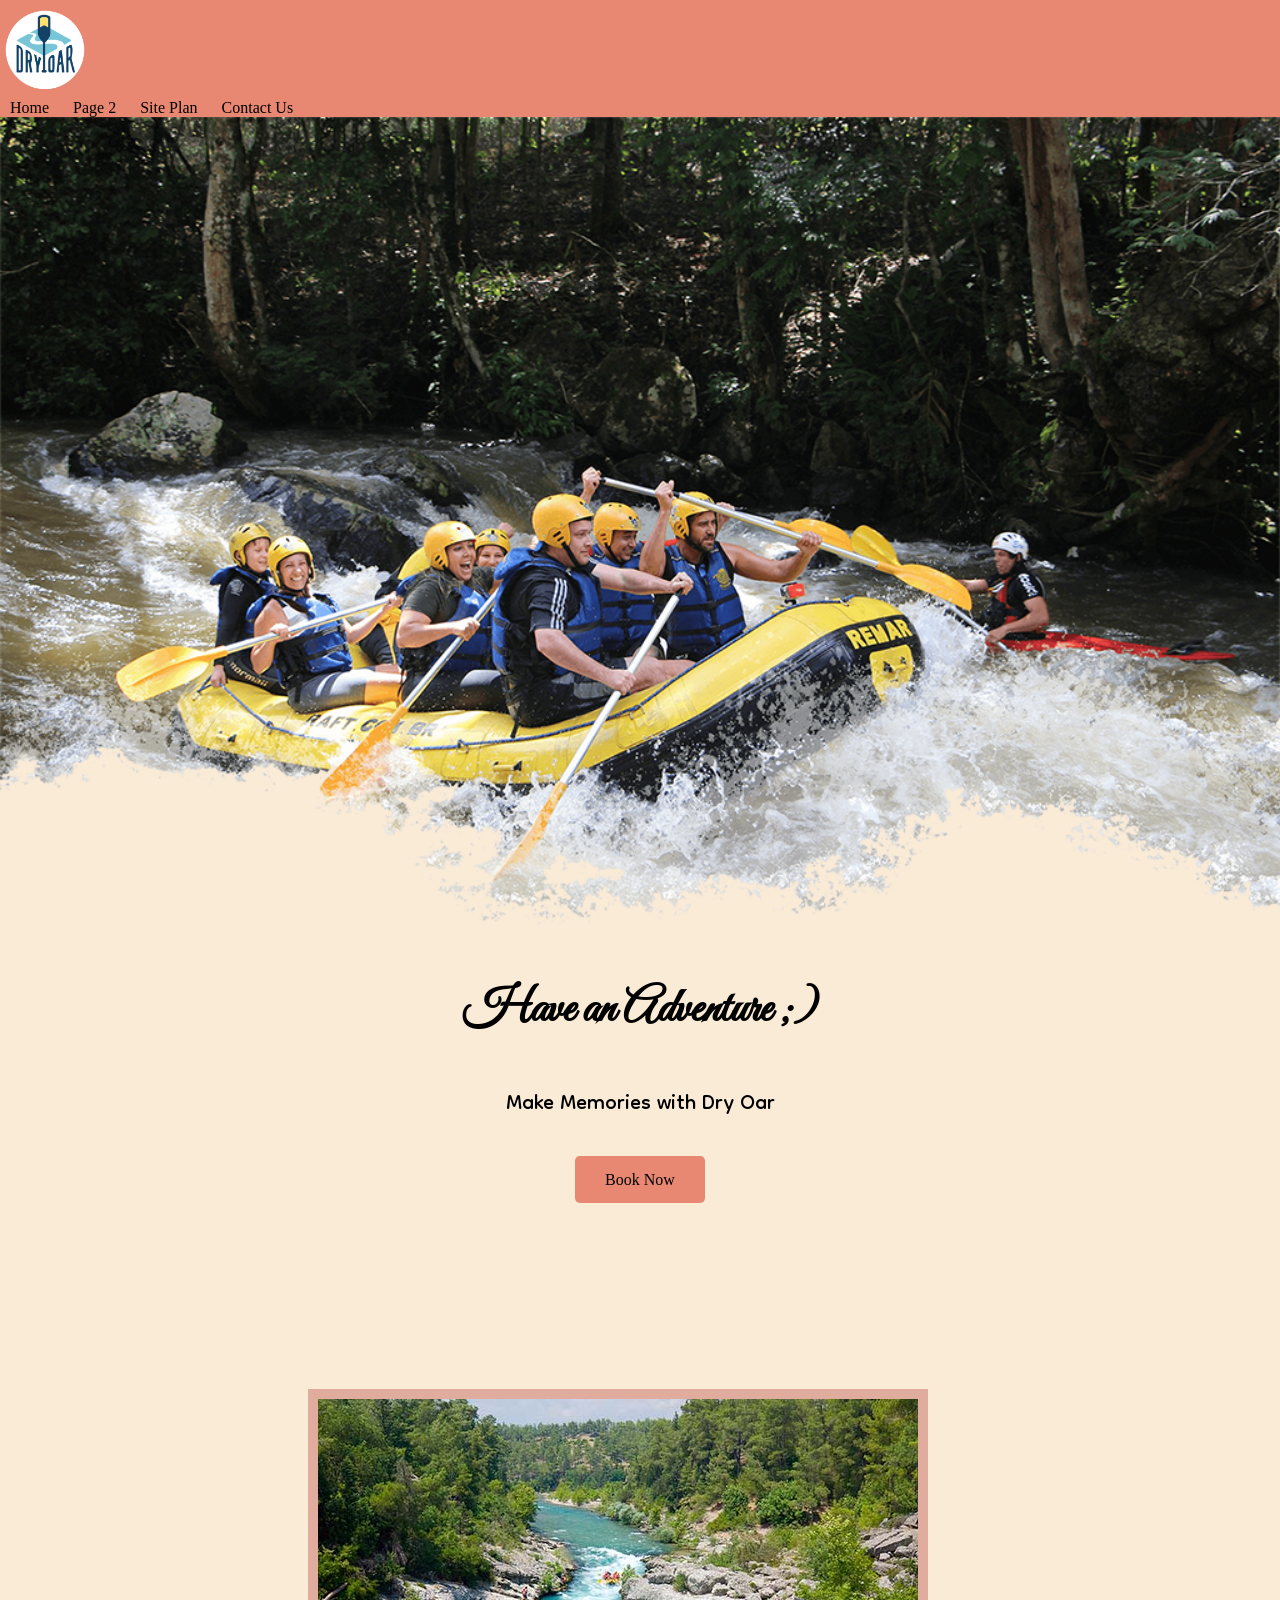
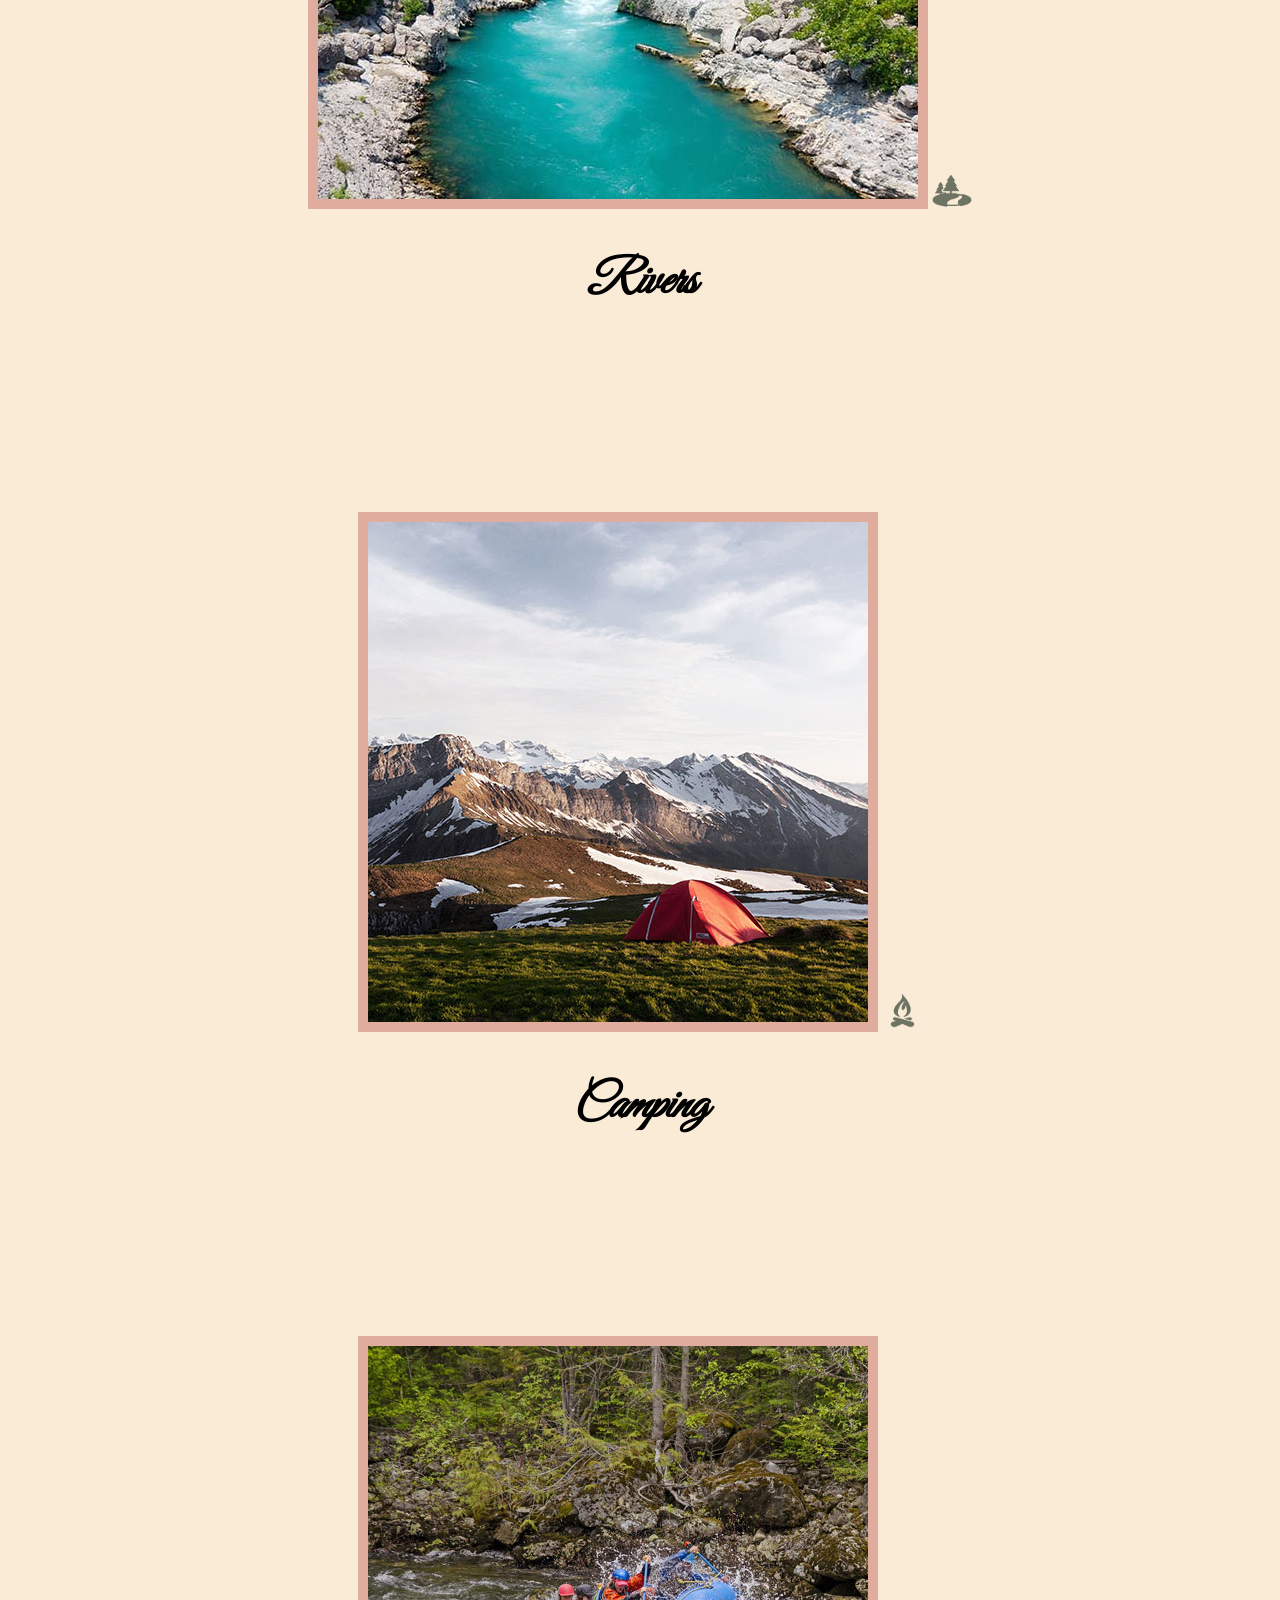
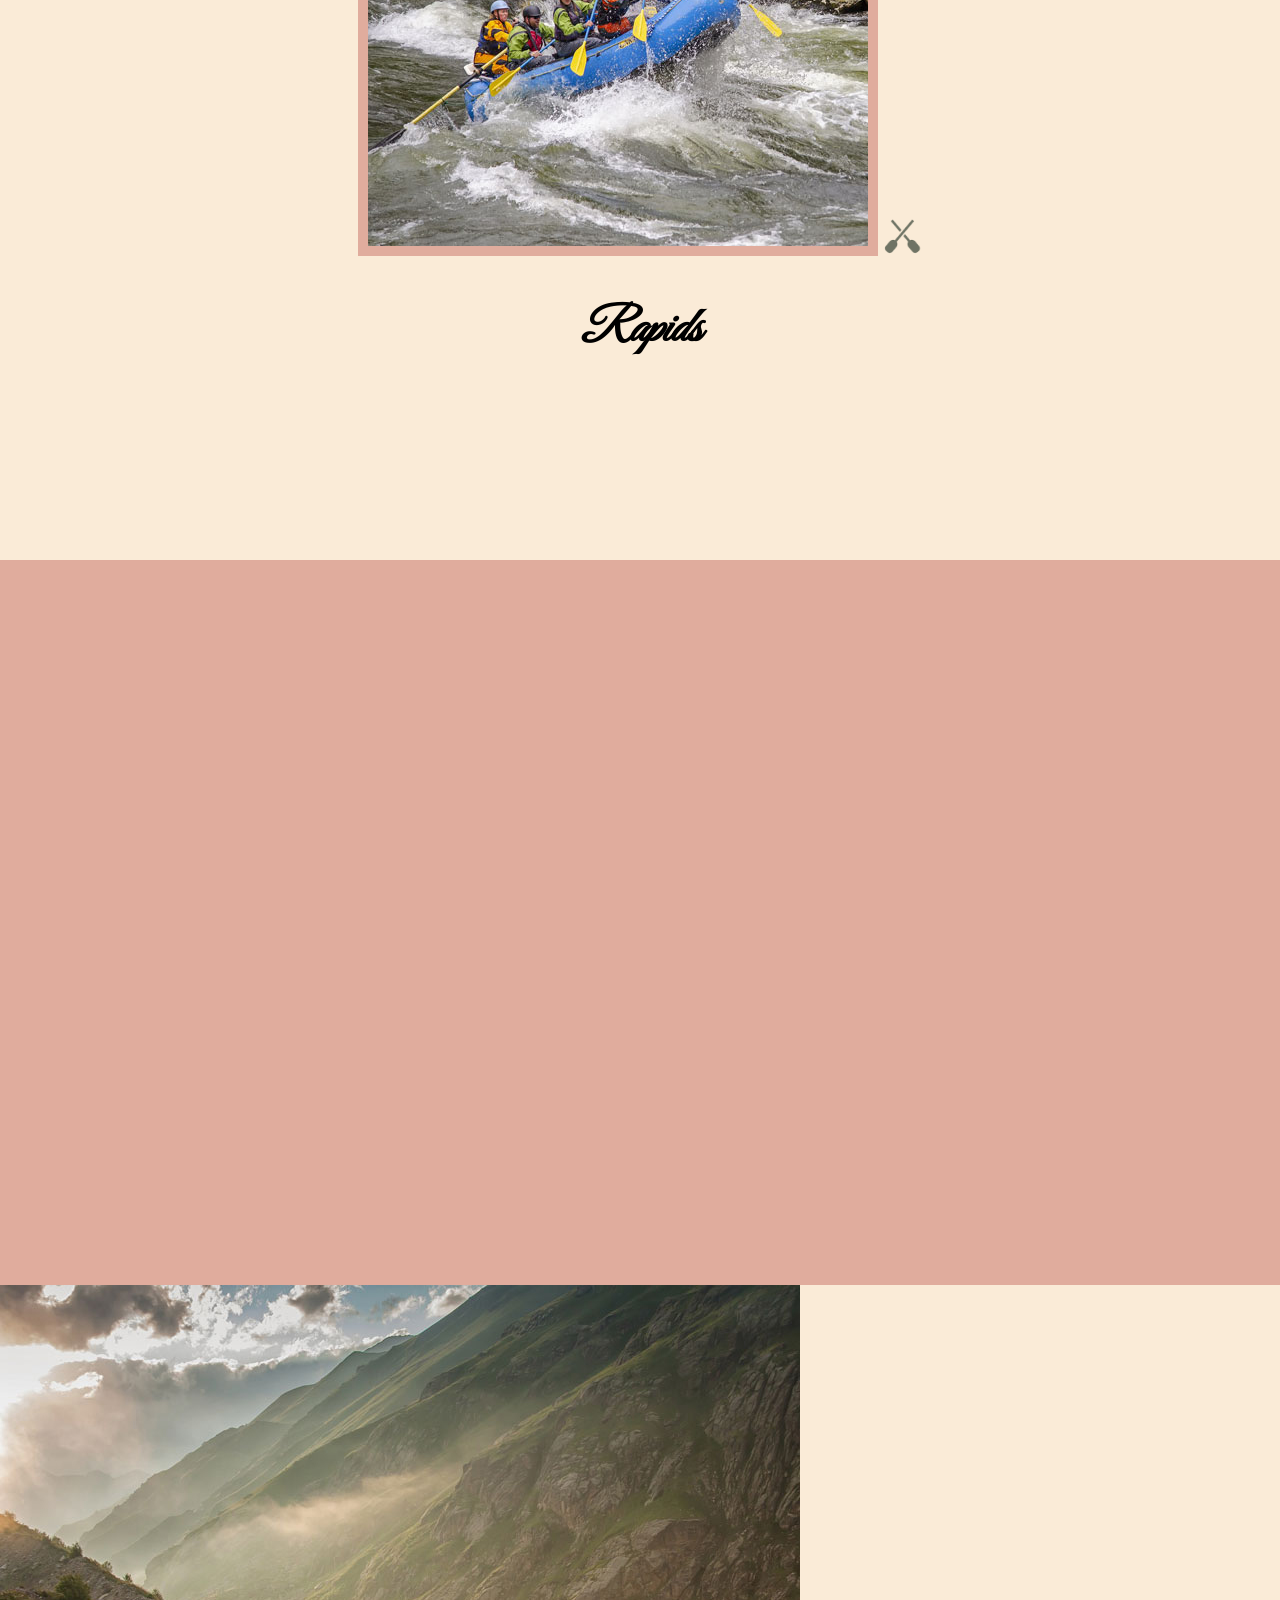
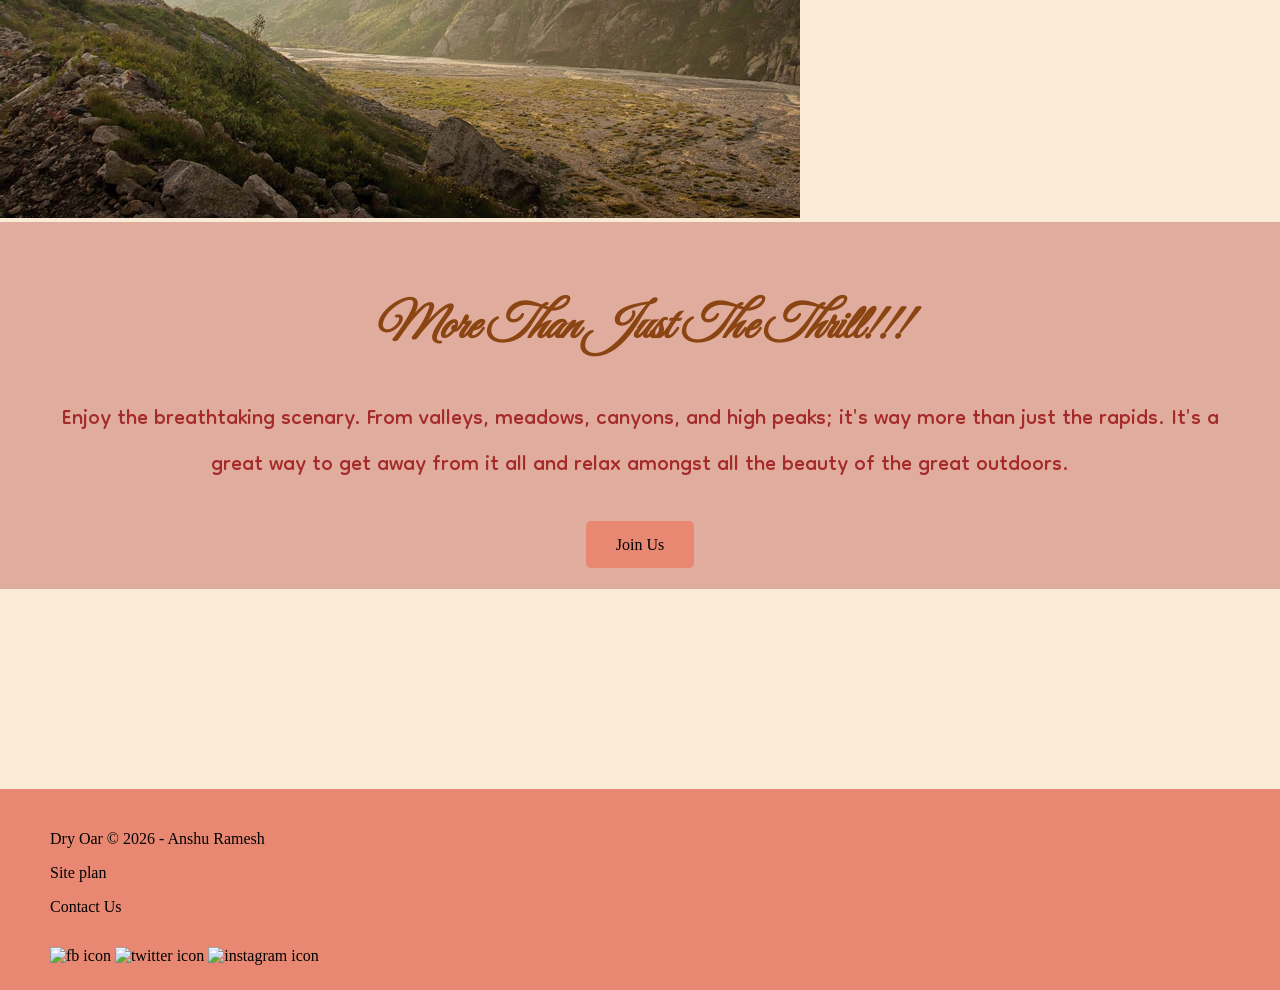
==== wwr/index.html @ 3d098261 "Initial commit" ====
<!DOCTYPE html>
<html lang="en">
<head>
    <link href="https://fonts.googleapis.com/css2?family=Great+Vibes&family=Dongle&display=swap" rel="stylesheet">
    <link rel="stylesheet" href="styles/style.css"
    <meta charset="UTF-8">
    <meta name="viewport" content="width=device-width, initial-scale=1.0">
    <title>Whitewater Rafting Vacations | Dry Oar Boating | Home</title>
</head>
<body>
    <div id="content">
    <header>
        <a id="logo_link" href="index.html">
            <img class="logo" src="Images/logo.png" alt="Dry Oar Logo">
        </a>
        <nav text-align: center;>
            <a href="index.html">Home</a>
            <a href="#">Page 2</a>
            <a href="site_planning_rafting.html">Site Plan</a>
            <a href="contactus.html">Contact Us</a>
        </nav>
    </header>
    <div id="hero">
        <img id="hero-img" src="Images/hero.png" alt="People enjoying white water rafting">
    </div>
    <section id="hero-msg">
        <h1 class="home-title" >Have an Adventure ;)</h1>
        <h4 >Make Memories with Dry Oar</h4>
        <div class='button-box'>
            <a class='book' href="contactus.html">Book Now</a>
        </div>
    </section>
</div>
<main class="home-grid">
    <section class="rivers-card">
        <img class="card-img" src="Images/rivers.jpg" alt="river in forest">
        <img class="icon" src="Images/rivers_icon.png" alt="river icon">
        <h2>Rivers</h2>
    </section>
      <section class="camping-card">
        <img class="card-img" src="Images/camping.jpg" alt="tent in mountains">
        <img class="icon" src="Images/fire_icon.png" alt="fire icon">
        <h2>Camping</h2>
    </section>
      <section class="rapids-card">
        <img class="card-img" src="Images/rapids.jpg" alt="rafting boat">
        <img class="icon" src="Images/oars.png" alt="oars icon">
        <h2>Rapids</h2>
    </section>
    <div id="background"></div>
    <img class="mountains" src="Images/mountains.jpg" alt="Misty mountains">
    <section class="msg">
        <h2>More Than Just The Thrill!!!</h2>
        <p>Enjoy the breathtaking scenary. From valleys, meadows, canyons, and high peaks; it's way more than just the rapids. It's a great way to get away from it all and relax amongst all the beauty of the great outdoors.</p>
        <a class='join' href="rivers.html">Join Us</a>
    </section>
</main>
<footer>
    <p>Dry Oar &copy; 2026 - Anshu Ramesh</p>
    <p><a href="site_planning_rafting.html">Site plan</a></p>
    <p><a href="contactus.html">Contact Us</a></p>
    <div class="social">
        <a href="https://facebook.com" target="_blank">
            <img src="images/facebook.png" alt="fb icon">
        </a>
        <a href="https://twitter.com" target="_blank">
            <img src="images/twitter.png" alt="twitter icon">
        </a>
        <a href="https://instagram.com" target="_blank">
            <img src="images/instagram.png" alt="instagram icon">
        </a>
    </div>
</footer>
</div>
</body>
</html>
---- wwr/styles/style.css ----
#contant { 
    max-width:1600px; 
    margin:  auto;
}
/* Texting align */
body {
    margin: 0;
    padding: 0;
}
#hero img {
    width: 100%;
    height: auto;
    display: block;
}
nav a {
    text-align: center;
}
#hero-msg h1{
    text-align: center;
} 
#hero-msg h4{
    text-align: center;
}
.button-box{
    text-align: center;
}
main section{
    text-align: center;
}
#background{
    height: 725px;
}

/* Adding Background color and color to the text */
body {
    background-color: antiquewhite;
}
header {
    background-color: #E88873;
    min-height: 80px;
}
nav a:hover {
    background-color: cadetblue;
    text-decoration: underline;
}
.book:hover, .join:hover{
    background-color: cadetblue;
    color: black;
    text-decoration: underline;
}
#background{
    background-color: #E0AC9D;
}
.msg{
    background-color: #E0AC9D;
}
footer{
    background-color: #E88873;
}
nav a{
    background-color: #E88873;
}
nav a:hover {
    background-color: cadetblue;
    color: black;
}    
.home-title{
    background-color: none;
}
h4{
    background-color: none;
}
.book:hover, .join:hover{
    background-color: cadetblue;
    color: black;
}
.msg h2{
    color: saddlebrown;
}
.msg p{
    color: brown;
}
footer{
    background-color: #E88873;
}
footer a{
    background-color: #E88873;
}
footer a:hover{
    background-color: cadetblue;
    color: black;
    text-decoration: underline;
}

/* Adding width to images */
.logo {
    width: 80px;
    height: auto;
    margin: 5px;
    display: block;
}
.icon {
    width: 40px;
}

/*  */
nav a{
    text-align: center;
    color: black;
    text-decoration: none;
    padding: 10px;
}    
.book, .join{
    text-align: center;
    color: black;
    text-decoration: none;
    background-color: #E88873;
}    
footer a{
    text-align: center;
    color: black;
    text-decoration: none;
}    
footer p {
    font-size: 1em;
}  
footer p a:hover {
    text-decoration: underline;
}    

/* Adding fonts */
.home-title{
    font-family: "Great Vibes", cursive;
    font-size: 3em;
    font-weight: bolder;
}
#hero-msg h4 {
  font-family: "Dongle", "Helvetica", sans-serif;
  font-size: 2rem;
  font-weight: 500;
}
.home-grid h2{
    font: 3em Great Vibes;;
    font-style: oblique;
    font-weight: bolder;
}
.home-grid p{
    font-family: "Dongle", "Helvetica", sans-serif;
    font-size: 2rem;
    font-weight: 500;
}

.social img{
    width: 40px;
}

/* Adding padding and margin */
h2 {
    padding: 0;
}
#logo_link{
    padding-top: 5px;
    display: inline-block;
    height: auto;
}
.book,.join{
    padding: 15px 30px;
    margin-top: 50px;
}
.icon{
    padding-top: 10px;
}
.msg {
    padding: 35px;
}  
.msg p {
padding-bottom: 15px;
}  
footer {
    padding: 25px 50px;
    margin-top: 200px;
} 
footer .social img {
    padding-top: 15px;
}
.home-title{
    margin-top: 10px;
}
.rivers-card, .camping-card, .rapids-card{
    margin: 200px 0;
}

/* Border placement */
.book,.join{
    border-radius: 5px;
}
.card-img {
    border: 10px solid #E0AC9D;
}
main section img {
    box-sizing: border-box;
}
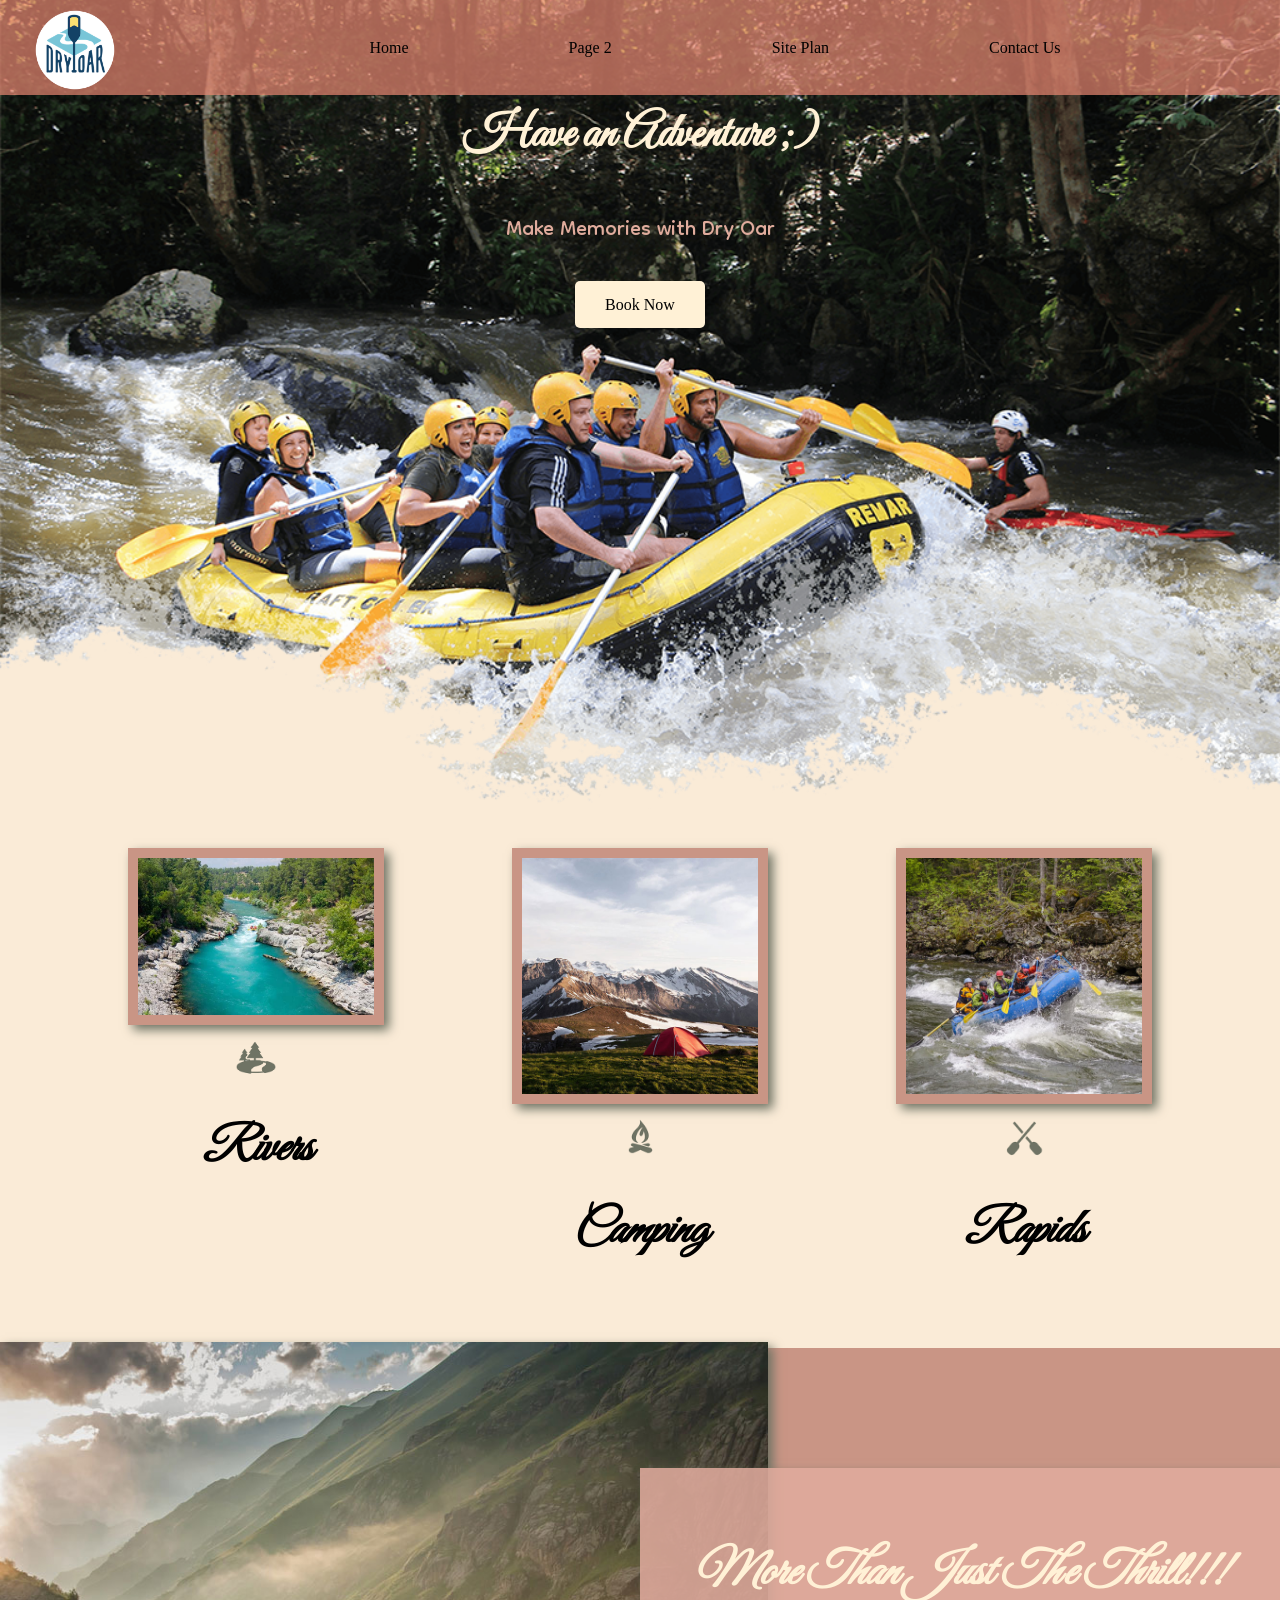
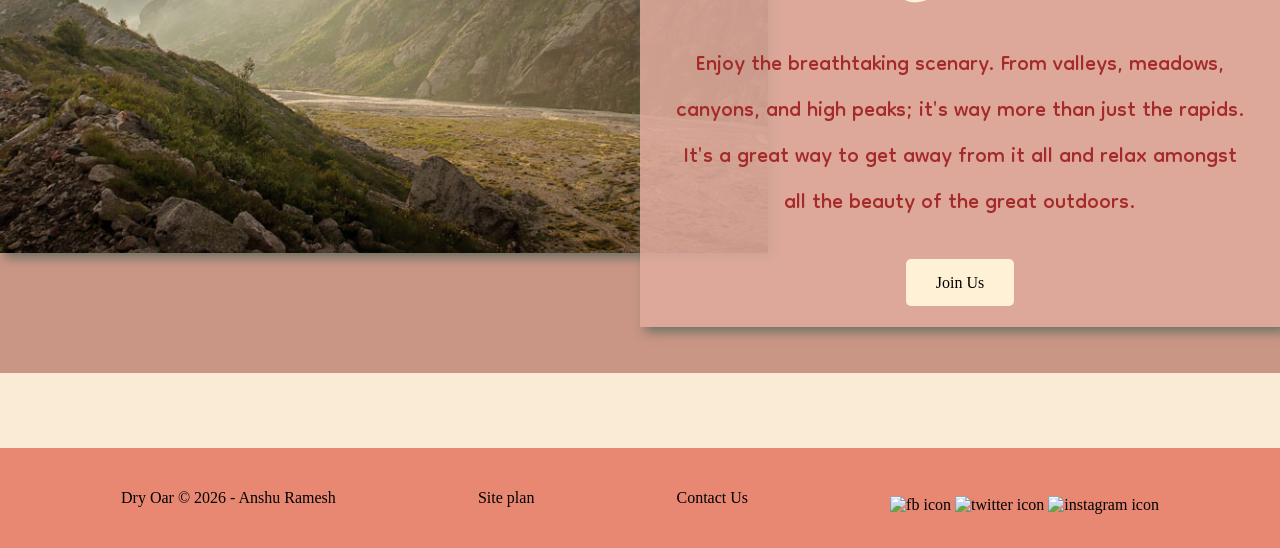
==== commit 33faa44f: "Added codes to make the website better." ====
--- a/wwr/index.html
+++ b/wwr/index.html
@@ -8,6 +8,7 @@
     <title>Whitewater Rafting Vacations | Dry Oar Boating | Home</title>
 </head>
 <body>
+    <!-- test -->
     <div id="content">
     <header>
         <a id="logo_link" href="index.html">
@@ -21,8 +22,9 @@
         </nav>
     </header>
     <div id="hero">
-        <img id="hero-img" src="Images/hero.png" alt="People enjoying white water rafting">
-    </div>
+        <div id="hero-box">
+            <img id="hero-img" src="Images/hero.png" alt="People enjoying white water rafting">
+        </div>
     <section id="hero-msg">
         <h1 class="home-title" >Have an Adventure ;)</h1>
         <h4 >Make Memories with Dry Oar</h4>
@@ -30,19 +32,19 @@
             <a class='book' href="contactus.html">Book Now</a>
         </div>
     </section>
-</div>
+    </div>
 <main class="home-grid">
     <section class="rivers-card">
         <img class="card-img" src="Images/rivers.jpg" alt="river in forest">
         <img class="icon" src="Images/rivers_icon.png" alt="river icon">
         <h2>Rivers</h2>
     </section>
-      <section class="camping-card">
+    <section class="camping-card">
         <img class="card-img" src="Images/camping.jpg" alt="tent in mountains">
         <img class="icon" src="Images/fire_icon.png" alt="fire icon">
         <h2>Camping</h2>
     </section>
-      <section class="rapids-card">
+    <section class="rapids-card">
         <img class="card-img" src="Images/rapids.jpg" alt="rafting boat">
         <img class="icon" src="Images/oars.png" alt="oars icon">
         <h2>Rapids</h2>
--- a/wwr/styles/style.css
+++ b/wwr/styles/style.css
@@ -10,7 +10,7 @@
     padding: 0;
 }
 #hero img {
-    width: 100%;
+    width: 500%;
     height: auto;
     display: block;
 }
@@ -19,6 +19,7 @@
 }
 #hero-msg h1{
     text-align: center;
+    color: #FFF1D6;
 } 
 #hero-msg h4{
     text-align: center;
@@ -38,49 +39,52 @@
     background-color: antiquewhite;
 }
 header {
+    background-color: rgba(232, 136, 115, 0.70);
+    min-height: 80px;
+    display: grid;
+    grid-template-columns: 150px auto;
+}
+
+.book:hover, .join:hover{
+    background-color: cadetblue;
+    color: black;
+    text-decoration: underline;
+}
+#background{
+    background-color: #C99585;
+}
+.msg{
+    background-color: #e0ab9ddd;
+}
+footer{
     background-color: #E88873;
-    min-height: 80px;
+}
+nav a{
+    background-color: rgba(232, 136, 115, 0);
 }
 nav a:hover {
     background-color: cadetblue;
+    color: black;
     text-decoration: underline;
+}    
+.home-title{
+    background-color: none;
+}
+h4{
+    background-color: none;
 }
 .book:hover, .join:hover{
     background-color: cadetblue;
     color: black;
-    text-decoration: underline;
-}
-#background{
-    background-color: #E0AC9D;
-}
-.msg{
-    background-color: #E0AC9D;
-}
-footer{
-    background-color: #E88873;
-}
-nav a{
-    background-color: #E88873;
-}
-nav a:hover {
-    background-color: cadetblue;
-    color: black;
-}    
-.home-title{
-    background-color: none;
-}
-h4{
-    background-color: none;
-}
-.book:hover, .join:hover{
-    background-color: cadetblue;
-    color: black;
 }
 .msg h2{
-    color: saddlebrown;
+    color: #FFF1D6;
+    font-size: 1.5em;
 }
 .msg p{
     color: brown;
+    padding: 0;
+    font-size: 1em;
 }
 footer{
     background-color: #E88873;
@@ -110,13 +114,13 @@
     text-align: center;
     color: black;
     text-decoration: none;
-    padding: 10px;
+    padding: 5px;
 }    
 .book, .join{
     text-align: center;
     color: black;
     text-decoration: none;
-    background-color: #E88873;
+    background-color: #FFF1D6;
 }    
 footer a{
     text-align: center;
@@ -137,9 +141,10 @@
     font-weight: bolder;
 }
 #hero-msg h4 {
-  font-family: "Dongle", "Helvetica", sans-serif;
-  font-size: 2rem;
-  font-weight: 500;
+    font-family: "Dongle", "Helvetica", sans-serif;
+    font-size: 2rem;
+    font-weight: 500;
+    color: #E0AC9D;
 }
 .home-grid h2{
     font: 3em Great Vibes;;
@@ -164,6 +169,8 @@
     padding-top: 5px;
     display: inline-block;
     height: auto;
+    justify-self: center;
+    align-self: center;
 }
 .book,.join{
     padding: 15px 30px;
@@ -181,6 +188,9 @@
 footer {
     padding: 25px 50px;
     margin-top: 200px;
+    display: flex;
+    justify-content: space-around;
+    align-items: center;
 } 
 footer .social img {
     padding-top: 15px;
@@ -188,17 +198,132 @@
 .home-title{
     margin-top: 10px;
 }
-.rivers-card, .camping-card, .rapids-card{
-    margin: 200px 0;
-}
 
 /* Border placement */
 .book,.join{
     border-radius: 5px;
 }
 .card-img {
-    border: 10px solid #E0AC9D;
+    border: 10px solid #C99585;
+    transition: transform .5s;
+    box-shadow: 5px 5px 10px #6f7364;
+}
+.card-img:hover{
+    opacity: none;
+    transform: scale(2);
 }
 main section img {
     box-sizing: border-box;
+}
+nav {
+    display:flex;
+    justify-content: space-around;
+}
+#hero-box {
+    display: grid;
+    grid-template-columns: 1fr 3fr 1fr;
+}
+#hero-box {
+    grid-column: 1/4;
+    grid-row: 1/3;
+    z-index: -1;
+}
+#hero {
+    display: grid;
+    grid-template-columns: 1fr 3fr 1fr;
+    margin-top: -100px;
+}
+#hero-msg {
+    grid-column: 2/3;
+    grid-row: 1/2;
+    margin-top: 100px;
+}
+.card-img, .mountains {
+    width:100%;
+}
+.home-grid{
+    display: grid;
+    grid-template-columns: repeat(10, 1fr);
+    grid-template-rows: repeat(10,100px);
+    gap: 0;
+    position: relative;
+}
+.rivers-card{
+    grid-column:2/4;
+    grid-row:1/3;
+}
+.camping-card {
+    grid-column: 5 / 7;
+    grid-row: 1 / 3;
+}
+.rapids-card {
+    grid-column: 8 / 10;
+    grid-row: 1 / 3;
+}
+#background {
+    grid-column: 1 / 11;
+    grid-row: 6 / 11;
+    height: 125%;
+    z-index:-1;
+}
+.mountains {
+    grid-column: 1 / 7;
+    grid-row: 8 / 9;
+    width: 100%;
+    align-self: center;
+    box-shadow: 5px 5px 10px #6f7364;
+    z-index:1;
+}
+.msg {
+    grid-column: 6 / 11;
+    grid-row: 9 / 9;
+    box-shadow: 5px 5px 10px #6f7364;
+    z-index: 2;
+    align-self: center;
+}
+nav{
+    display: flex;
+    justify-content: center;
+    align-items: center;
+    height: 100%;
+    background-color: transparent;
+    gap:150px;
+}
+
+@media screen and (max-width:900px){
+    #hero, .home-grid{
+        display:block;
+        height: auto;
+    }
+    nav a{
+        display: block;
+        padding: 15px;
+    }
+    nav, footer{
+        flex-direction: column;
+    }
+    #hero{
+        margin-top: 0;
+    }
+    #hero-msg h4{
+        display: none;
+    }
+    #hero-msg h1{
+        color: #6f7364;
+    }
+    .home-title{
+        font-size: 25px;
+    }
+    .rivers-card, .camping-card, .rapids-card{
+        margin: 50px auto;
+        width: 60%;
+    }
+    #background{
+        display: none;
+    }
+    .mountains, .msg{
+        width:80%;
+        display: block;
+        margin: 0 auto;
+    }
 }
